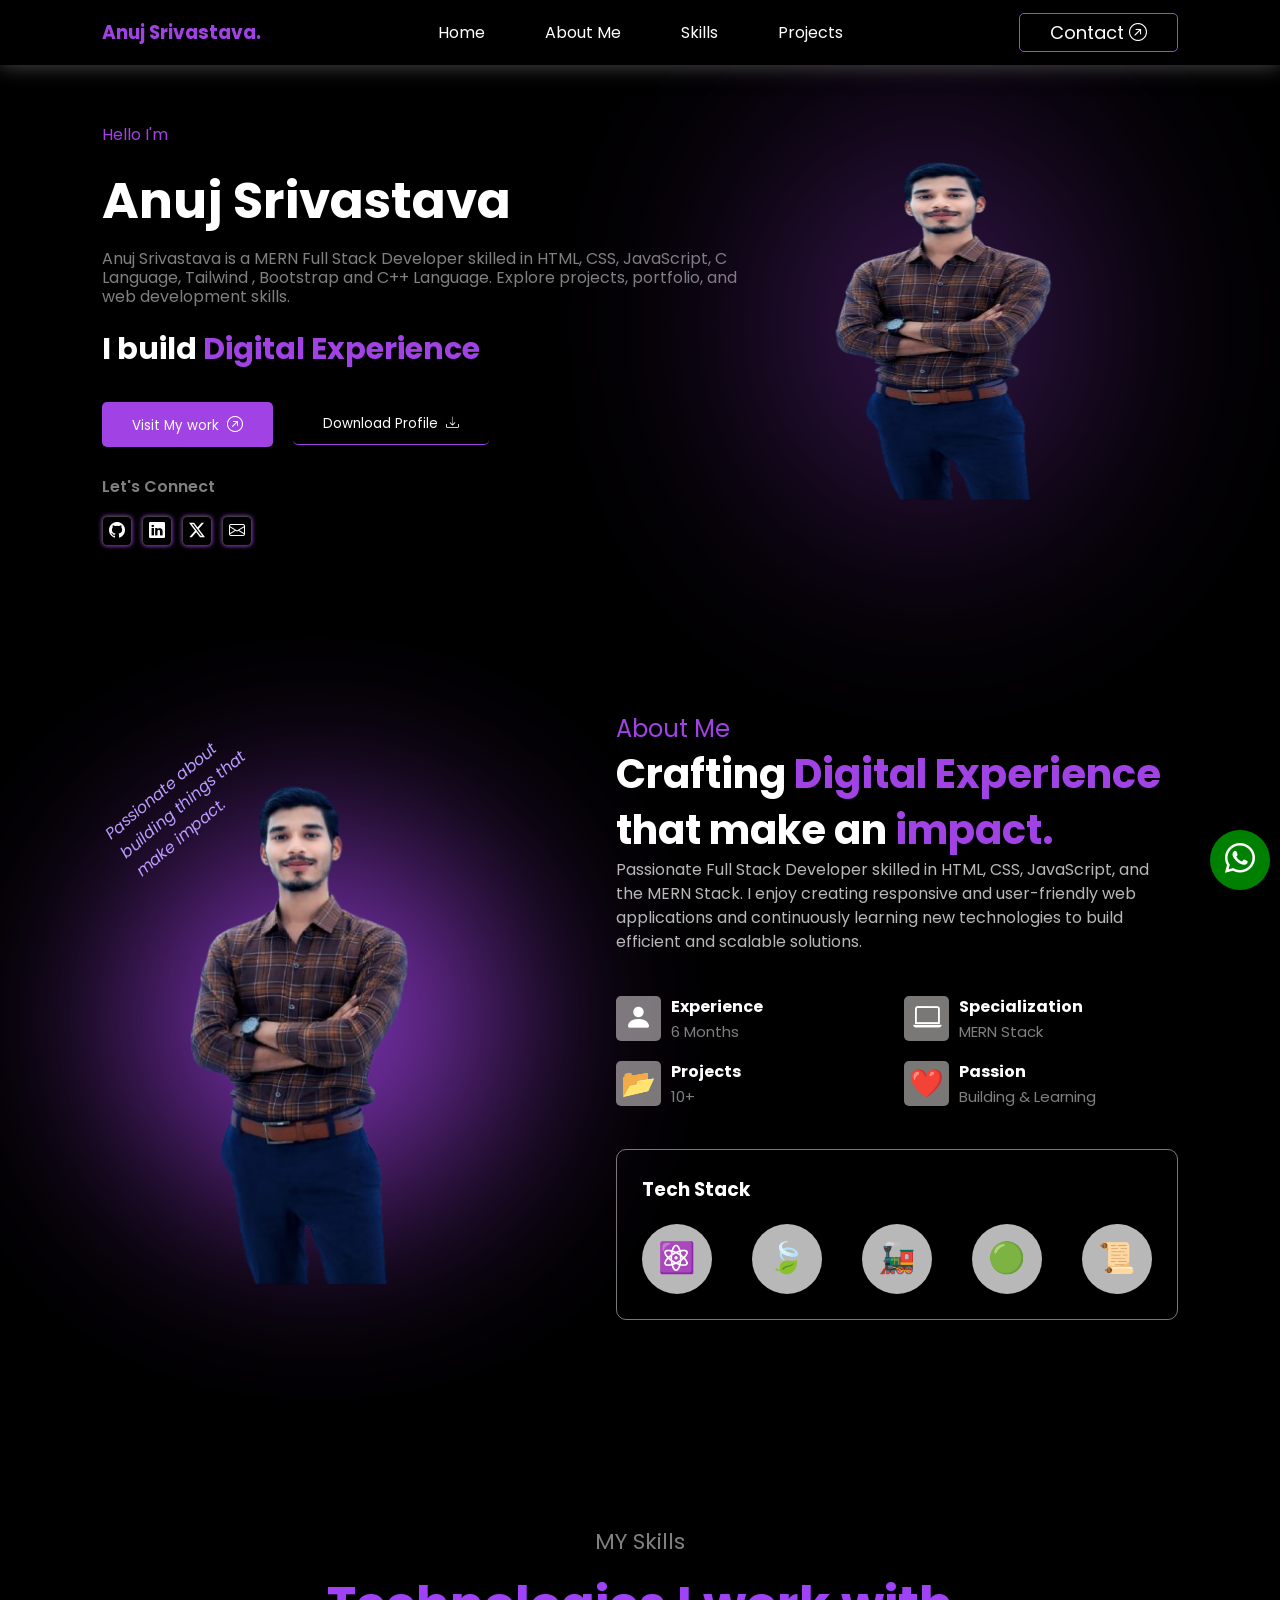
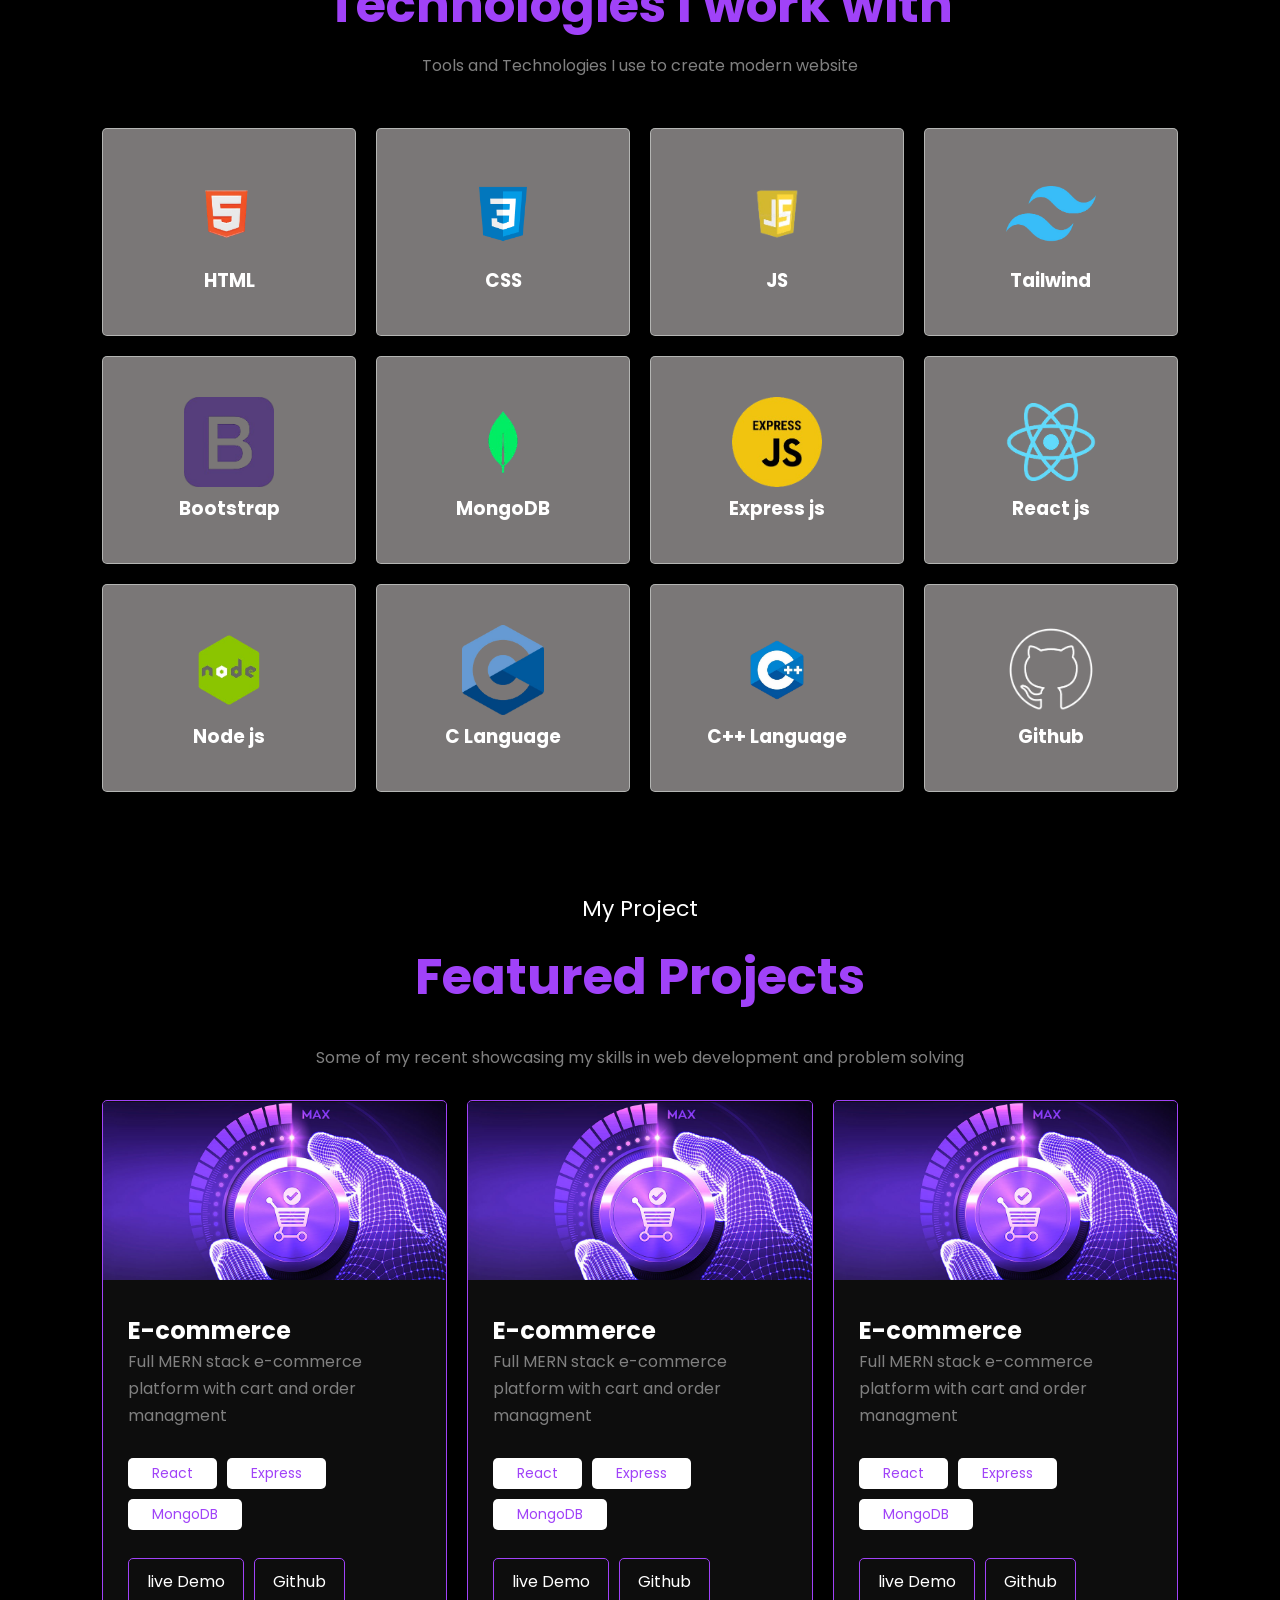
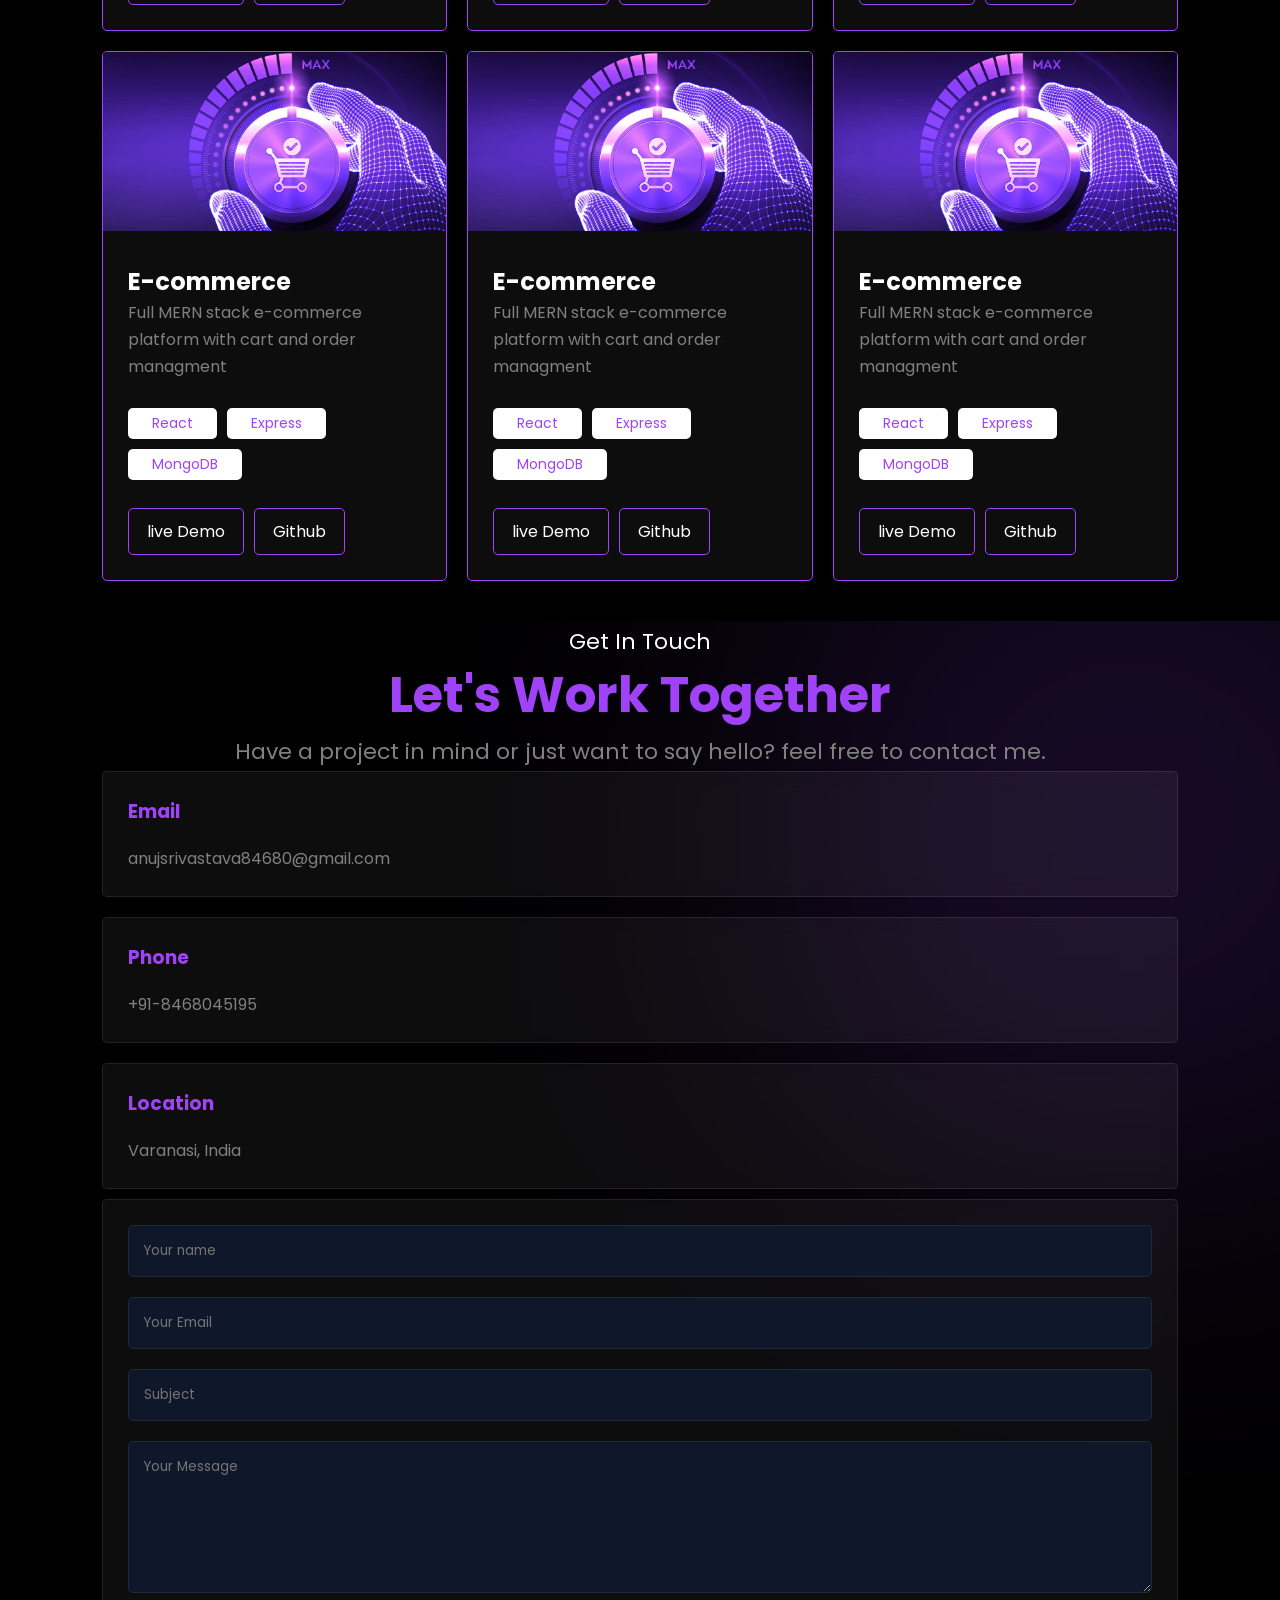
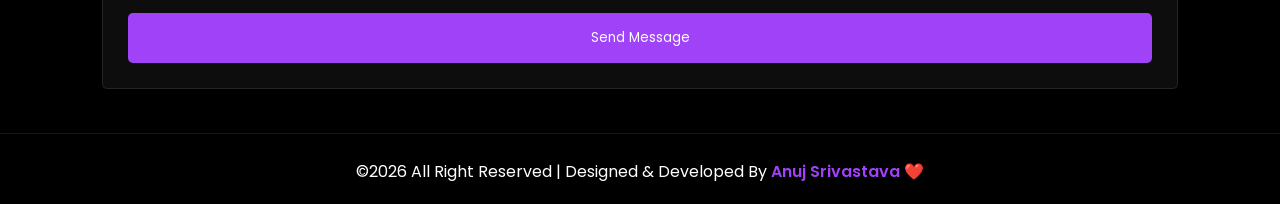
==== Assest/index.html @ db4c2154 "animation" ====
<!DOCTYPE html>
<html lang="en">

<head>
    <meta charset="UTF-8">
    <meta name="viewport" content="width=device-width, initial-scale=1.0">
    <!-- Bootstrap Icons -->
    <link rel="stylesheet" href="https://cdn.jsdelivr.net/npm/bootstrap-icons@1.13.1/font/bootstrap-icons.min.css">
    <title>Anuj Srivastava | MERN Full Stack Developer</title>

    <meta name="description"
        content="Anuj Srivastava is a MERN Full Stack Developer skilled in HTML, CSS, JavaScript, C, and C++. Explore projects, portfolio, and web development skills.">

    <meta name="keywords"
        content="Anuj Srivastava, MERN Full Stack Developer, Frontend Developer, HTML, CSS, JavaScript, React JS, Node JS, Express JS, MongoDB, C Language, C++, Web Developer, Portfolio, Responsive Website, Full Stack Developer India">

    <meta name="author" content="Anuj Srivastava">
<link
    rel="stylesheet"
    href="https://cdnjs.cloudflare.com/ajax/libs/animate.css/4.1.1/animate.min.css"
  />
    <link rel="stylesheet" href="style.css">
    <link rel="stylesheet" href="responsivecss.css">
    <link href="https://unpkg.com/aos@2.3.1/dist/aos.css" rel="stylesheet">

    <link rel="preconnect" href="https://fonts.googleapis.com">
    <link rel="preconnect" href="https://fonts.gstatic.com" crossorigin>
    <link
        href="https://fonts.googleapis.com/css2?family=Poppins:ital,wght@0,100;0,200;0,300;0,400;0,500;0,600;0,700;0,800;0,900;1,100;1,200;1,300;1,400;1,500;1,600;1,700;1,800;1,900&display=swap"
        rel="stylesheet">
</head>

<body>

    <a href="https://wa.me/918468045195?text=Hello%20Sir,%20I%20am%20interested%20in%20your%20services."
        target="_blank">

        <div class="floating-btn">
            <i class="bi bi-whatsapp"></i>
        </div>
    </a>


    <!-- Navbar Start-->
    <div class="navbar">
        <div class="logo">
            <h3 class="animate__animated animate__zoomIn">Anuj Srivastava.</h3>
        </div>
        <ul class="animate__animated animate__zoomIn">
            <li><a href="#hero" >Home</a></li>
            <li><a href="#about">About Me</a></li>
            <li><a href="#skills">Skills</a></li>
            <li><a href="#project">Projects</a></li>
        </ul>
        <a href="tel:918468045195" class="animate__animated animate__zoomIn"><button>Contact <i class="bi bi-arrow-up-right-circle"></i></button></a>
    </div>
    <!-- Navbar End -->


    <!-- Hero Start -->
    <section id="hero">




        <div class="hero-content">
            <p class="hero-hello" data-aos="fade-down">Hello I'm </p>
            <h1 class="animate__animated animate__zoomIn">Anuj Srivastava</h1>
            <p cdata-aos="fade-left" class="animate__animated animate__zoomInLeft">Anuj Srivastava is a MERN Full Stack Developer skilled in HTML, CSS, JavaScript, C Language, Tailwind , Bootstrap and C++ Language. Explore
                projects, portfolio, and web development skills.</p>
            <h3 class="hero-sub-heading animate__animated animate__zoomInLeft" >I build <span>Digital Experience</span></h3>

            <div class="hero-buttons">
                <a href="#project"> <button class="primary"  data-aos="fade-down"
     data-aos-easing="linear"
     data-aos-duration="800">Visit My work &nbsp;<i
                            class="bi bi-arrow-up-right-circle"></i></button></a>
                <a href="Images/anuj.pdf" download="Anuj_Srivastava_Profile "> <button class="secondry"  data-aos="fade-down"
     data-aos-easing="linear"
     data-aos-duration="800">Download Profile
                        &nbsp<i class="bi bi-download"></i></button></a>
            </div>
            <p class="let-connect" data-aos="fade-down"
     data-aos-easing="linear"
     data-aos-duration="800"
     >Let's Connect</p>
            <div class="social"  data-aos="fade-down"
     data-aos-easing="linear"
     data-aos-duration="800">
                <a href="https://github.com/"><i class="bi bi-github" ></i></a>
                <a href="https://www.linkedin.com/feed/"><i class="bi bi-linkedin"></i></a>
                <a href="#"><i class="bi bi-twitter-x"></i></a>
                <a href="#"><i class="bi bi-envelope"></i></a>
            </div>
        </div>
        <div class="hero-image animate__animated animate__zoomInUp">
            <img src="Images/anujphoto1.png" alt="" class="profile-image">

        </div>
    </section>

    <!-- Hero End -->

    <!-- About Start -->

    <section id="about">
        <div class="about-left " data-aos="fade-right">
            <div class="circle"></div>
            <img src="Images/anujphoto1.png" alt="Anuj Srivstava" class="circle-image">
            <div class="note">Passionate about building things that make impact.</div>
        </div>
        <div class="about-right" data-aos="fade-down">
            <div class="tag">About Me</div>
            <h2>Crafting <span> Digital Experience</span> that make an<span> impact.</span></h2>
            <p>Passionate Full Stack Developer skilled in HTML, CSS, JavaScript, and the MERN Stack. I enjoy creating
                responsive and user-friendly web applications and continuously learning new technologies to build
                efficient and scalable solutions.</p>
            <div class="cards">

                <div class="card">

                    <div class="icon"><i class="bi bi-person-fill"></i></div>
                    <div>
                        <h4>Experience</h4>
                        <span>6 Months</span>
                    </div>

                </div>



                <div class="card">

                    <div class="icon"><i class="bi bi-laptop"></i></div>
                    <div>
                        <h4>Specialization</h4>
                        <span>MERN Stack</span>
                    </div>

                </div>
        


                <div class="card">

                    <div class="icon">📂</div>
                    <div>
                        <h4>Projects</h4>
                        <span> 10+</span>
                    </div>

                </div>



                <div class="card">

                    <div class="icon">❤️</div>
                    <div>
                        <h4>Passion</h4>
                        <span>Building & Learning</span>
                    </div>

                </div>





            </div>


            <div class="tech-stack">
                <h3>Tech Stack</h3>
                <div class="tech-icons">
                    <span>⚛️</span>
                    <span>🍃</span>
                    <span>🚂</span>
                    <span>🟢</span>
                    <span>📜</span>
                </div>
            </div>


        </div>
    </section>



    <!-- About End -->

    <!-- skill start -->

    <section id="skills">
        <div class="section-title">
            <span  data-aos="fade-down"
     data-aos-easing="linear"
     data-aos-duration="800">MY Skills</span>
            <h2  data-aos="fade-down"
     data-aos-easing="linear"
     data-aos-duration="800">Technologies I work with</h2>
            <p  data-aos="fade-down"
     data-aos-easing="linear"
     data-aos-duration="800">Tools and Technologies I use to create modern website</p>
        </div>

        <div class="skills-container">
            <div class="skill-card" data-aos="fade-up">
                <img src="Images/html.png" alt="">
                <h3>HTML</h3>
            </div>


            <div class="skill-card" data-aos="fade-down">
                <img src="Images/css.png" alt="">
                <h3>CSS</h3>
            </div>


            <div class="skill-card" data-aos="fade-down">
                <img src="Images/js.png" alt="">
                <h3>JS</h3>
            </div>

            <div class="skill-card" data-aos="fade-up">
                <img src="Images/tailwind.png" alt="">
                <h3>Tailwind</h3>
            </div>


            <div class="skill-card" data-aos="fade-up">
                <img src="Images/bootstrap.png" alt="">
                <h3>Bootstrap</h3>
            </div>

            <div class="skill-card" data-aos="fade-down">
                <img src="Images/mongoDB.png" alt="">
                <h3>MongoDB</h3>
            </div>

            <div class="skill-card" data-aos="fade-down">
                <img src="Images/express.png" alt="">
                <h3>Express js</h3>
            </div>

            <div class="skill-card" data-aos="fade-up">
                <img src="Images/react.png" alt="">
                <h3>React js</h3>
            </div>

              <div class="skill-card" data-aos="fade-up">
                <img src="Images/node.png" alt="">
                <h3>Node js</h3>
            </div>

            <div class="skill-card" data-aos="fade-down">
                <img src="Images/c.png" alt="">
                <h3>C Language</h3>
            </div>

            <div class="skill-card" data-aos="fade-down">
                <img src="Images/c++.png" alt="">
                <h3>C++ Language</h3>
            </div>

            <div class="skill-card" data-aos="fade-up">
                <img src="Images/github.png" alt="">
                <h3>Github</h3>
            </div>
        </div>
    </section>

    <!-- Skill End -->

    <!-- Project Start -->

    <section id="project">
        <div class="project-heading">
            <span  data-aos="fade-down"
     data-aos-easing="linear"
     data-aos-duration="800">My Project</span>
            <h2  data-aos="fade-down"
     data-aos-easing="linear"
     data-aos-duration="800">Featured Projects</h2>
            <p  data-aos="fade-down"
     data-aos-easing="linear"
     data-aos-duration="800">Some of my recent showcasing my skills in web development and problem solving </p>
        </div>

        <div class="project-container">
            <div class="project-card" data-aos="fade-up">
                <img src="Images/e-commerce.png" alt="">
                <div class="project-content">
                    <h2  data-aos="fade-down"
     data-aos-easing="linear"
     data-aos-duration="800">E-commerce</h2>
                    <p  data-aos="fade-down"
     data-aos-easing="linear"
     data-aos-duration="800">Full MERN stack e-commerce platform with cart and order managment</p>
                    <div class="project-tech">
                        <span data-aos="fade-down"
     data-aos-easing="linear"
     data-aos-duration="800">React</span>
                        <span data-aos="fade-down"
     data-aos-easing="linear"
     data-aos-duration="800">Express</span>
                        <span data-aos="fade-down"
     data-aos-easing="linear"
     data-aos-duration="800">MongoDB</span>
                    </div>
                    <div class="project-button">
                        <a href="#" data-aos="fade-down"
     data-aos-easing="linear"
     data-aos-duration="800">live Demo</a>
                        <a href="#" data-aos="fade-down"
     data-aos-easing="linear"
     data-aos-duration="800">Github</a>
                    </div>
                </div>
            </div>

            <div class="project-card" data-aos="fade-up">
                <img src="Images/e-commerce.png" alt="">
                <div class="project-content">
                    <h2 data-aos="fade-down"
     data-aos-easing="linear"
     data-aos-duration="800">E-commerce</h2>
                    <p data-aos="fade-down"
     data-aos-easing="linear"
     data-aos-duration="800">Full MERN stack e-commerce platform with cart and order managment</p>
                    <div class="project-tech">
                        <span data-aos="fade-down"
     data-aos-easing="linear"
     data-aos-duration="800">React</span>
                        <span data-aos="fade-down"
     data-aos-easing="linear"
     data-aos-duration="800">Express</span>
                        <span data-aos="fade-down"
     data-aos-easing="linear"
     data-aos-duration="800">MongoDB</span>
                    </div>
                    <div class="project-button">
                        <a href="#" data-aos="fade-down"
     data-aos-easing="linear"
     data-aos-duration="800">live Demo</a>
                        <a href="#" data-aos="fade-down"
     data-aos-easing="linear"
     data-aos-duration="800">Github</a>
                    </div>
                </div>
            </div>

            <div class="project-card" data-aos="fade-up">
                <img src="Images/e-commerce.png" alt="">
                <div class="project-content">
                    <h2 data-aos="fade-down"
     data-aos-easing="linear"
     data-aos-duration="800">E-commerce</h2>
                    <p>Full MERN stack e-commerce platform with cart and order managment</p>
                    <div class="project-tech">
                        <span data-aos="fade-down"
     data-aos-easing="linear"
     data-aos-duration="800">React</span>
                        <span data-aos="fade-down"
     data-aos-easing="linear"
     data-aos-duration="800">Express</span>
                        <span data-aos="fade-down"
     data-aos-easing="linear"
     data-aos-duration="800">MongoDB</span>
                    </div>
                    <div class="project-button">
                        <a href="#" data-aos="fade-down"
     data-aos-easing="linear"
     data-aos-duration="800">live Demo</a>
                        <a href="#" data-aos="fade-down"
     data-aos-easing="linear"
     data-aos-duration="800">Github</a>
                    </div>
                </div>
            </div>

            <div class="project-card" data-aos="fade-up">
                <img src="Images/e-commerce.png" alt="">
                <div class="project-content">
                    <h2 data-aos="fade-right"
     data-aos-offset="100"
     data-aos-easing="ease-in-sine">E-commerce</h2>
                    <p data-aos="fade-right"
     data-aos-offset="100"
     data-aos-easing="ease-in-sine">Full MERN stack e-commerce platform with cart and order managment</p>
                    <div class="project-tech">
                        <span data-aos="fade-right"
     data-aos-offset="100"
     data-aos-easing="ease-in-sine">React</span>
                        <span data-aos="fade-right"
     data-aos-offset="100"
     data-aos-easing="ease-in-sine">Express</span>
                        <span data-aos="fade-right"
     data-aos-offset="100"
     data-aos-easing="ease-in-sine">MongoDB</span>
                    </div>
                    <div class="project-button">
                        <a href="#" data-aos="fade-right"
     data-aos-offset="100"
     data-aos-easing="ease-in-sine">live Demo</a>
                        <a href="#" data-aos="fade-right"
     data-aos-offset="100"
     data-aos-easing="ease-in-sine">Github</a>
                    </div>
                </div>
            </div>

            <div class="project-card" data-aos="fade-up">
                <img src="Images/e-commerce.png" alt="">
                <div class="project-content">
                    <h2 data-aos="fade-right"
     data-aos-offset="100"
     data-aos-easing="ease-in-sine">E-commerce</h2>
                    <p data-aos="fade-right"
     data-aos-offset="100"
     data-aos-easing="ease-in-sine">Full MERN stack e-commerce platform with cart and order managment</p>
                    <div class="project-tech">
                        <span data-aos="fade-right"
     data-aos-offset="100"
     data-aos-easing="ease-in-sine">React</span>
                        <span data-aos="fade-right"
     data-aos-offset="100"
     data-aos-easing="ease-in-sine">Express</span>
                        <span data-aos="fade-right"
     data-aos-offset="100"
     data-aos-easing="ease-in-sine">MongoDB</span>
                    </div>
                    <div class="project-button">
                        <a href="#" data-aos="fade-right"
     data-aos-offset="100"
     data-aos-easing="ease-in-sine">live Demo</a>
                        <a href="#" data-aos="fade-right"
     data-aos-offset="100"
     data-aos-easing="ease-in-sine">Github</a>
                    </div>
                </div>
            </div>

            <div class="project-card" data-aos="fade-up">
                <img src="Images/e-commerce.png" alt="">
                <div class="project-content">
                    <h2 data-aos="fade-right"
     data-aos-offset="100"
     data-aos-easing="ease-in-sine">E-commerce</h2>
                    <p data-aos="fade-right"
     data-aos-offset="100"
     data-aos-easing="ease-in-sine">Full MERN stack e-commerce platform with cart and order managment</p>
                    <div class="project-tech">
                        <span data-aos="fade-right"
     data-aos-offset="100"
     data-aos-easing="ease-in-sine">React</span>
                        <span data-aos="fade-right"
     data-aos-offset="100"
     data-aos-easing="ease-in-sine">Express</span>
                        <span data-aos="fade-right"
     data-aos-offset="100"
     data-aos-easing="ease-in-sine">MongoDB</span>
                    </div>
                    <div class="project-button">
                        <a href="#" data-aos="fade-right"
     data-aos-offset="100"
     data-aos-easing="ease-in-sine">live Demo</a>
                        <a href="#" data-aos="fade-right"
     data-aos-offset="100"
     data-aos-easing="ease-in-sine">Github</a>
                    </div>
                </div>
            </div>

        </div>

    </section>

    <!-- Project end -->

    <!-- contact start -->

    <section id="contact">
        <div class="contact-heading" data-aos="fade-down">
            <span data-aos="fade-down">Get In Touch</span>
            <h2 data-aos="fade-down">Let's Work Together</h2>
            <p data-aos="fade-down">Have a project in mind or just want to say hello? feel free to contact me.</p>
        </div>

        <div class="contact-container">
            
            <div class="contact-info">
                <div class="info-card" data-aos="fade-down">
                    <h3>Email</h3>
                    <p>anujsrivastava84680@gmail.com</p>
                </div>

                <div class="info-card" data-aos="fade-down">
                    <h3>Phone</h3>
                    <p>+91-8468045195</p>
                </div>

                <div class="info-card" data-aos="fade-down">
                    <h3>Location</h3>
                    <p>Varanasi, India</p>
                </div>
            </div>

        

            <div class="contact-form" data-aos="fade-down">
                <input type="text" placeholder="Your name">
                <input type="Email" placeholder="Your Email">
                <input type="text" placeholder="Subject">
                <textarea rows="6" placeholder="Your Message"></textarea>
                <button type="submit" data-aos="fade-down">Send Message</button>
            </div>
        </div>

    </section>






























    <!-- footer start -->

    <section id="footer" >
        <p data-aos="fade-up"
     data-aos-anchor-placement="top-bottom">
            &copy;2026 All Right Reserved | Designed & Developed By <span>Anuj Srivastava ❤️</span>
        </p>
    </section>



    <!-- footer end -->




<!-- aos animation js -->
    <script src="https://unpkg.com/aos@2.3.1/dist/aos.js"></script>
<script>
  AOS.init();
</script>


</body>

</html>
---- Assest/style.css ----
*{
    margin: 0;
    padding: 0;
    box-sizing: border-box;
    font-family: "poppins",sans-serif;

}



::-webkit-scrollbar{
    width: 10px;
}
::-webkit-scrollbar-track{
    background-color: #0f172a;
}

::-webkit-scrollbar-thumb{
    background-color: rgb(160, 66, 228);
    border-radius: 20px;
}
html{
    scroll-behavior: smooth;
}



body{
    background-color: black;
    color: white;

}

.floating-btn{
    height: 60px;
    width: 60px;
    font-size: 30px;
    display: flex;
    align-items: center;
    justify-content: center;
    position: fixed;
    bottom: 10px;
    right: 10px;
    color: white;
    z-index: 99999;
    border-radius: 50%;
    background-color: green;
}


.logo>h3{
    color: rgb(160, 66, 228);

}
.navbar{
    position: sticky;
    top: 0;
    z-index: 9999;
    display: flex;
    justify-content: space-between;
    align-items: center;
    /* background-color: red; */
    padding: 0px 8%;
    box-shadow: 0px 0px 20px rgb(80,80,80) ;
    background-color: black;

}
.navbar>ul{
    display: flex;
    align-items: center;
    justify-content: center;
    list-style: none;
    gap: 20px;

}
.navbar>ul>li{
    padding: 20px;
    position: relative;
}
.navbar>ul>li>a{
    text-decoration: none;
    color: white;
}
.navbar>ul>li::after{
    content: '';
    position: absolute;
    background-color: rgb(160, 66, 228);
    width: 0px;
    height: 2px;
    bottom: 14px;
    left: 20px;
    /* background-color: white; */
    color: white;
    transition: .3s;
}

.navbar>ul>li:hover::after{
    width: 30%;
}


.navbar a>button{
    padding: 5px 30px;
    font-size: 18px;
    cursor: pointer;
    background: transparent;
    outline: none;
    color: white;
    border: 1px solid rgb(160, 66, 228);
    border-radius: 5px;
}
.navbar>button>i{
    font-size: 16px;
}


#hero{
    height: 500px;
    width: 100%;
    display: flex;
    padding: 60px 8%;
    
}
.hero-content{
    width: 60%;
}

.hero-image{
    width: 40%;
    /* background-color: red; */
}
.hero-content>.hero-hello{
    color: rgb(160, 66, 228);
    
}
.hero-sub-heading{
    font-size: 30px;
}
.hero-sub-heading>span{
    color: rgb(160, 66, 228);

}
.hero-content>h1{
    font-size: 50px;
    margin-bottom: 10px;
}
.hero-content>p{
    font-size: 16px;
    color: gray;
    line-height: 1.2;
    margin-bottom: 20px;
}
.hero-image{
    width: 40%;
    position: relative;
}
.hero-image::after{
    position: absolute;
    content: "";
    height: 400px;
    z-index: -1;
    background-color: rgb(160, 66, 228);
    width: 300px;
    filter: blur(120px);
    opacity: .4;
    border-radius: 50%;
    left: 30px;

}
.hero-image>img{
    width: 100%;
    height: 100%; 
}
.hero-buttons{
    display: flex;
    align-items: center;
    gap: 20px;
    margin-top: 30px;
}
.hero-buttons a>button{
    padding: 10px 30px;
   
    border-radius: 5px;
    border: none;
}
.primary{
    background-color: rgb(160, 66, 228);
    color: white;
    cursor: pointer;
    /* font-weight: bold;
    font-size: 18px; */
}
.primary>i{
    font-size: 16px;
}
.secondry{
    border-bottom: 1px solid rgb(160, 66, 228) !important;
     color: white;
     background-color: transparent; 
     
    }
    .let-connect{
        margin-top: 30px;
        font-size: 16px;
        font-weight: 600;
    }
.social{
    display: flex;
    gap: 10px;
}
.social>a{
    height: 30px;
    width: 30px;
    background-color: black;
    border: 1px solid rgb(62,60,60);
    color: white;
    border-radius: 5px;
    display: flex;
    justify-content: center;
    align-items: center;
    box-shadow: 0px 0px 4px rgb(160, 66, 228) ;
}


/* About Start */
#about{
    min-height: 100vh;
    padding: 80px 8%;
    display: flex;
    align-items: center;
    justify-content: space-between;
    gap: 80px;
}
.about-left{
    flex: 1;
    position: relative;
}
.circle{
    width: 380px;
    height: 380px;
    bottom: 90px;
    position: absolute;
    left: 6%;
    filter: blur(100px);
    opacity: .8;
    border-radius: 50%;
    background-color: rgb(160, 66, 228);
    
}


.about-left> .circle-image{
    width: 100%;
    max-width: 500px;
    position: relative;
    z-index: 2;
}
.note{
    position: absolute;
    line-height: 1.5;
    top: 30px;
    left: 0;
    width: 180px;
    font-size: 16px;
    color: #b99cff;
    font-style: italic;
    transform: rotate(-40deg);

}

arrow-image{
    position: absolute;
    background-color: red;
    width: 90px;
    transform: rotate(90deg);

}
.about-right{
    flex: 1;

}
.tag{
    color: rgb(160, 66, 228) ;
font-size: 24px;
}
.about-right>h2{
    font-size: 40px;
    line-height: 1.4;
}
.about-right>h2>span{
color:  rgb(160, 66, 228);
}
.about-right>p{
    color: #b8b8b8;
    line-height: 1.5;
    font-size: 16px;
    
}

/* Cards  */
.cards{
   margin-top: 40px;
   display: grid;
   grid-template-columns: repeat(2,1fr);
   gap: 15px;
}
.card{
    display: flex;
    align-items: center;
    gap: 10px;
}

.icon{
    font-size: 28px;
    width: 45px;
    height: 45px;
    background-color: rgba(243,238,238,0.5);
    border-radius: 5px;
    display: flex;
    justify-content: center;
    align-items: center;
}
.card>h4{
font-size: 24px;
}
.card span{
    color: gray;
    font-size: 15px;


}
.tech-stack{
    margin-top: 40px;
    border-radius: 16px;
    border: 1px solid rgba(243,238,238,0.5);
border-radius: 10px;
padding: 25px;}

.tech-stack h3{
    margin-bottom: 20px;
}
.stack-icons{
display: flex;

}
.tech-icons{
    display: flex;
    gap: 40px;
    font-size: 26px;
}

.tech-icons span{
    width: 70px;
    height: 70px;
    background-color: rgba(255,255,255,0.05);
    background-color: #b8b8b8;
    border-radius: 50%;
    display: flex;
    align-items: center;
    justify-content: center;
    font-size: 30px;
}





/* skill start */

#skills{
    min-height: 80vh;
    padding: 60px 8%;

}

.section-title{
    text-align: center;
    margin-bottom: 50px;
}

.section-title span{
    color: grey;
    font-size: 22px;

}
.section-title h2{
    font-size: 50px;
     color: rgb(160,66,248);
    margin: 10px 0;
}

.section-title p{
    color: grey;
}

.skills-container{
    display: grid;
    grid-template-columns: repeat(4,1fr);
    gap: 20px;
    

}

.skill-card{
    background-color: rgb(243, 238, 238, 0.5);
    border: 1px solid rgba(238, 243, 239, 0.5);
    border-radius: 5px;
    padding: 40px 20px;
    text-align: center;
    transition: .4s;
    backdrop-filter: blur(10px);
}

.skill-card:hover{
    transform: translateY(-10px);
    border-color: rgb(160,66,248);
    box-shadow: 0 0 30px rgb(139, 92, 246, 0.5);
}

.skill-card img{
    width: 90px;
    height: 90px;
    object-fit: contain;


}

#project{
    min-height: 80vh;
    padding: 40px 8%;

}
.project-heading{
    text-align: center;
    margin-bottom: 30px;

}

.project-heading span{
    margin-top: 30px;
    font-size: 22px;
}

.project-heading h2{
    color: rgb(160,66,248);
    margin: 15px 0;
    font-size: 50px;


}


.project-heading p{
    color: gray;
    margin: 30px;

}

.project-container{
    display: grid;
    grid-template-columns: repeat(3,1fr);
    gap: 20px;
}
.project-card{
        background-color: rgba(255,255,255,0.05);
    border-radius: 5px;
    border: 1px solid rgb(160,66,248);
    transition: .4s;
    overflow: hidden;
    
}
.project-card:hover{
    transform: translateY(-10px);
    border-color: white;
    box-shadow: 0 0 30px rgba(139, 96, 246, .9);
}






.project-card img{
    width: 100%;
    height: 180px;
    object-fit: contain;
}

.project-content{
    padding: 25px;
}

.project-content h3{
    font-size: 28px;
    margin-bottom: 15px;
}

.project-content p{
    color: gray;
    line-height: 1.7;
}

.project-tech{
    display: flex;
    gap: 10px;
    flex-wrap: wrap;
    margin: 28px 0;
}

.project-tech span{
    background-color: white;
    padding: 5px 24px;
    border: 20px;
    font-size: 14px;
    border-radius: 5px;
color: rgb(160,66,248);;
}

.project-button{
    display: flex;
    gap: 10px;

}
.project-button a{
    text-decoration: none;
    color: white;
    border: 1px solid rgb(160,66,248);
    padding: 10px 18px;
    border-radius: 5px;
    cursor: pointer;
    transition: .3s;

}

.project-button a:hover{
    background-color: rgb(160,66,248);
}

/* contact */

#contact{
    min-height: 80vh;
    padding: 4px 8%;
    position: relative;
    overflow: hidden;

}

#contact::before{
    content: '';
    position: absolute;
    width: 500px;
    height: 500px;
    background-color: rgb(160,66,248);
   filter: blur(200px);
opacity: 0.31;
    top: -50px;
    right: -100px;
}

.contact-heading{
    font-size: 22px;
    text-align: center;
}
.contact-heading h2{
    color: rgb(160,66,248);
    font-size: 50px;
}

.contact-heading p{
    color: grey;
    line-height: 1.7;
}


.contact-container{
    display: grid;
    grid-template-columns: repeat(1,1fr);
    gap: 10px;
}

.contact-info{
    display: flex;
    flex-direction: column;
    gap: 20px;

}

.info-card{
   background-color: rgba(255,255,255,0.05);
    padding: 25px;
    border: 1px solid rgba(255, 255, 255, .09);
    backdrop-filter: blur(10px);
    border-radius: 5px;
    display: flex;
    flex-direction: column;
    gap: 20px;
}

.info-card h3{
    color: rgb(160,66,248);

}

.info-card p{
   color: gray;
}

.contact-form{
       background-color: rgba(255,255,255,0.05);
    padding: 25px;
    border: 1px solid rgba(255, 255, 255, .09);
    backdrop-filter: blur(10px);
    border-radius: 5px;
    display: flex;
    flex-direction: column;
    gap: 20px;


}

.contact-form input, .contact-form textarea{
    width: 100%;
    background-color: #0f172a;
    border: 1px solid #1e293b;
    outline: none;
    color: white;
    padding: 15px;
    border-radius: 5px;
}

.contact-form button{
    background-color: rgb(160,66,248);
    border: none;
    color: white;
    padding: 15px;
    border-radius: 5px;
    outline: none;
    transition: .3s;
    cursor: pointer;
}
















#footer{
margin-top: 40px;
padding-top: 25px;
 border-top: 1px solid rgba(255, 255, 255, .09);
 margin-bottom: 20px;
}

#footer p{
    text-align: center;
}
#footer span{
    color: rgb(160,66,248);
    font-weight: 600;
}
---- Assest/responsivecss.css ----
@media (max-width:768px){
    *{
    margin: 0;
    padding: 0;
    box-sizing: border-box;
}

html, body{
    width: 100%;
    overflow-x: hidden;
}
    
    
    
    
    .navbar{
        display: flex;
        justify-content: space-between;
        align-items: center;

    }
    .navbar .logo>h3{
        font-size: 12px !important;
    }
    .navbar ul{
        display: none;
    }

    .navbar>a{
        padding: 10px;
        width: 50%;
    }
    .navbar a>button{
        font-size: 12px;

    }

     .navbar a>button>i{
        display: none;

    }

    #hero{
        /* display: flex; */
        flex-direction: column-reverse;
        padding: 40px 20px 50px;
        text-align: center;
        margin-top: 870px;

         
    }
    .hero-content{
        width: 100%;
    }
    .hero-buttons{
        display: flex;
        flex-direction: column;
        gap: 15px;
        align-items: center;
    }

    .hero-buttons a{
        width: 100%;
        max-width: 280px;
    }
    .social{
        justify-content: center;

    }

.hero-image{
    width: 100%;
}

.hero-image::after{
    left: 0;
    width: 100%;
}

#about{
    flex-direction: column;

}

.circle{
height: 220px;
width: 100%;
top: 10px;
}
.note{
    display: none;
}
.about-right{
    width: 100%;
    text-align: center;
    justify-content: center;
}
.about-right .tag{
    font-size: 14px;

}
.about-right h2{
    font-size: 20px;
}
.about-right p{
    font-size: 16px;
    width: 100%;
    padding: 0;
    text-align: justify;

}

.cards{
    width: 100%;
    display: flex;
    flex-direction: column;
}

/* .tech-stack .tech-icons span{
    font-size: 12px;
    height: 30px;
    width: 70px;

} */



.tech-stack .tech-icons{
    display: flex;
    /* justify-content: center; */
    gap: 10px;
    flex-wrap: wrap;
}

.tech-stack .tech-icons span{
    display: flex;
    /* justify-content: center; */
    align-items: start;
    font-size: 24px;
    height: 35px;
    width: 35px;
}

/* #skills{
min-height: 80vh;
margin-bottom: 50px;
}
.section-title{
    text-align: center;
}
.skills-container{
    display: grid;
    grid-template-columns: repeat(auto-fit,minmax(220px,1fr));
    gap: 30px;
}
.skill-card{

} */



.skills-container{
    display: grid;
    grid-template-columns: repeat(2,1fr);
    gap: 10px;
}
.section-title span{
    font-size: 18px;
}
.section-title h2{
    font-size: 22px;
}
.section-title p{
font-size: 12px;
}





.project-container{
    grid-template-columns: repeat(auto-fit,minmax(250px,1fr));
}
.project-content{
    padding: 10px;
}



#footer p{
    padding: 10px;
}





}


@media (max-width:480px){
    #hero{
        margin-top: 650px;
    }
}
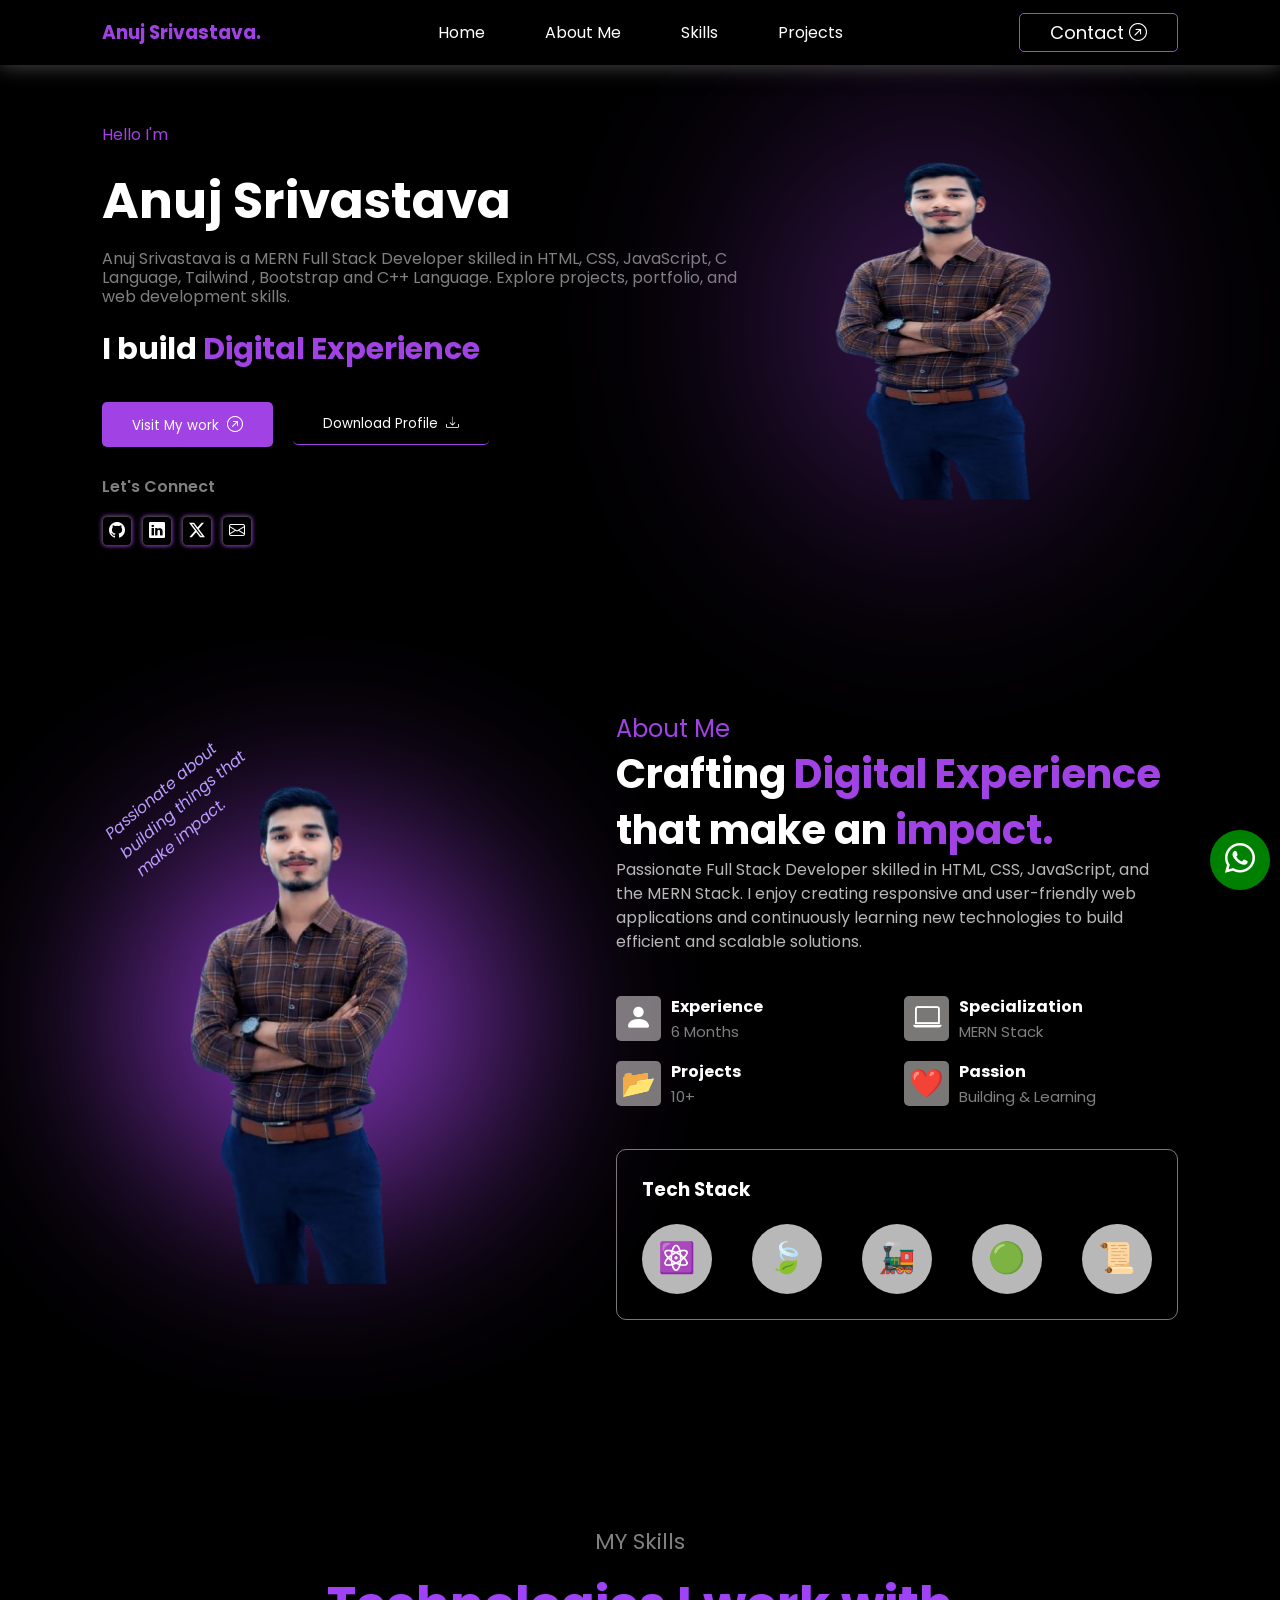
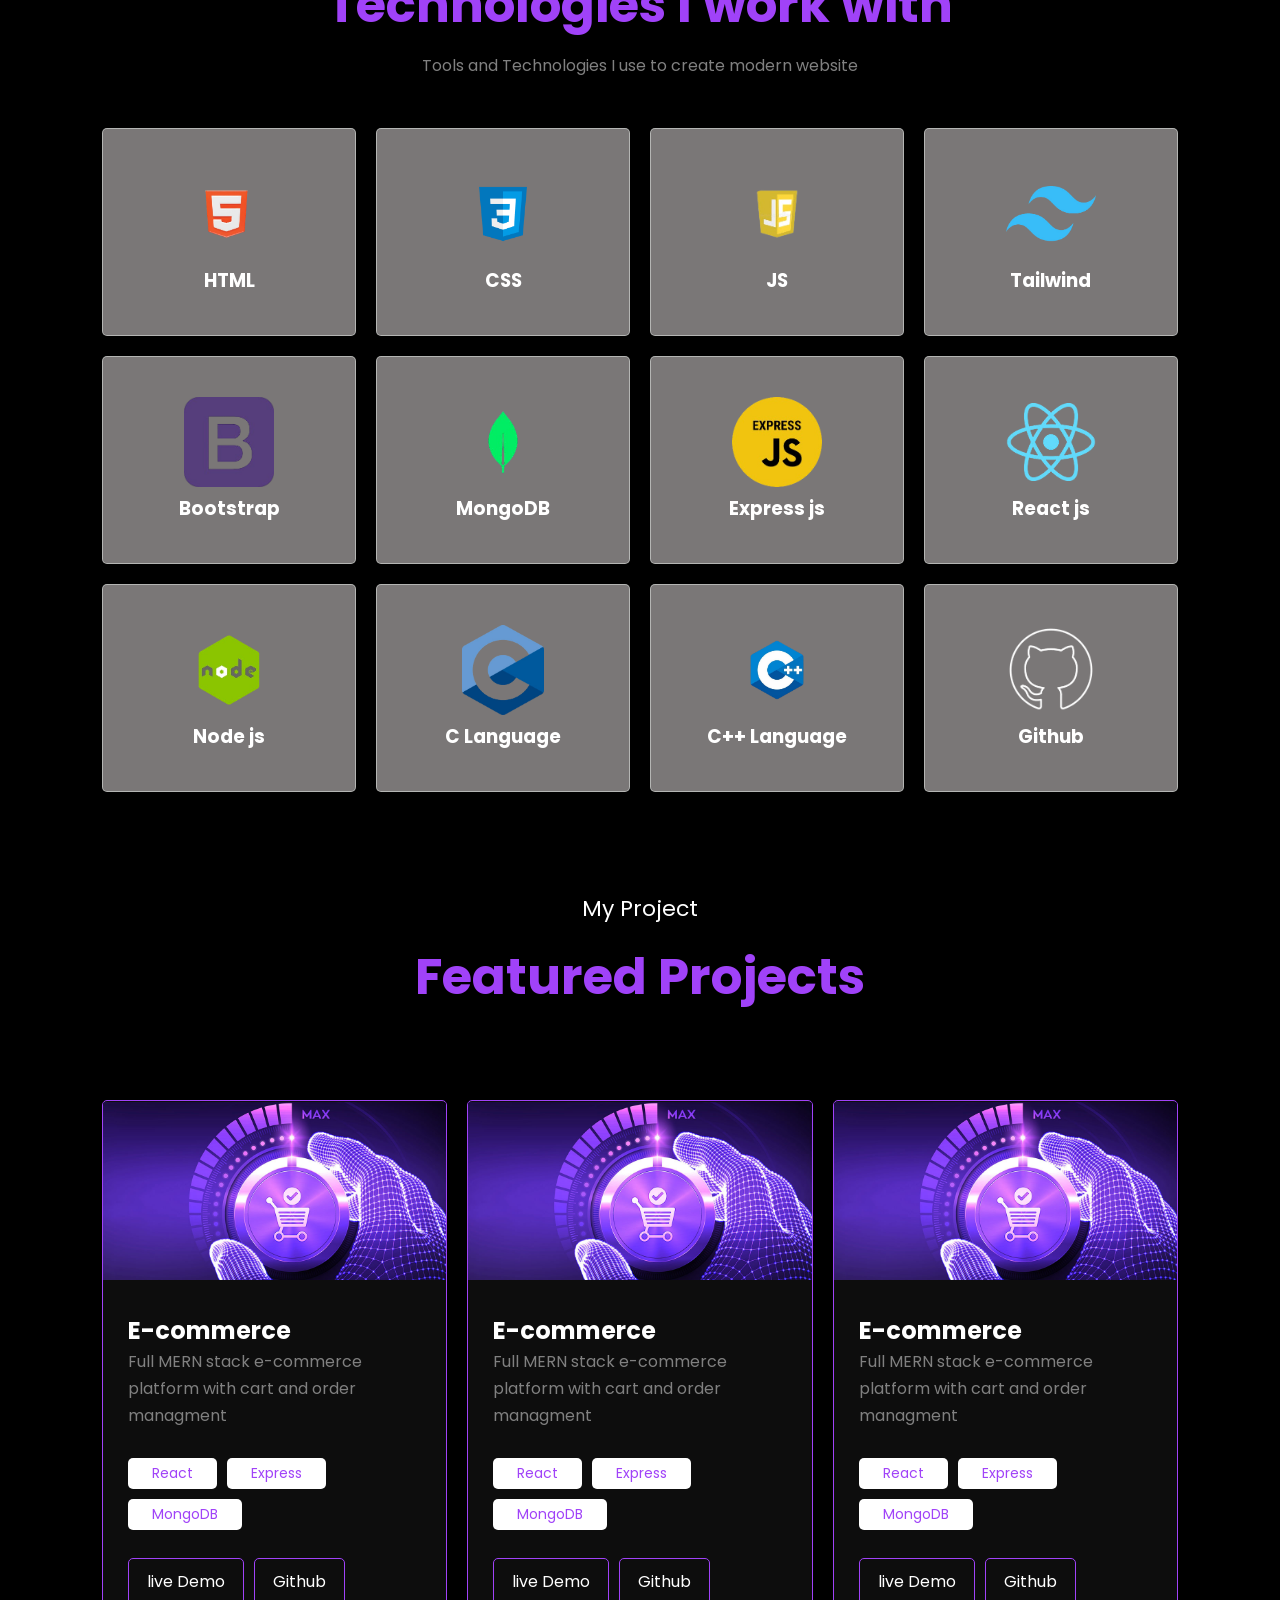
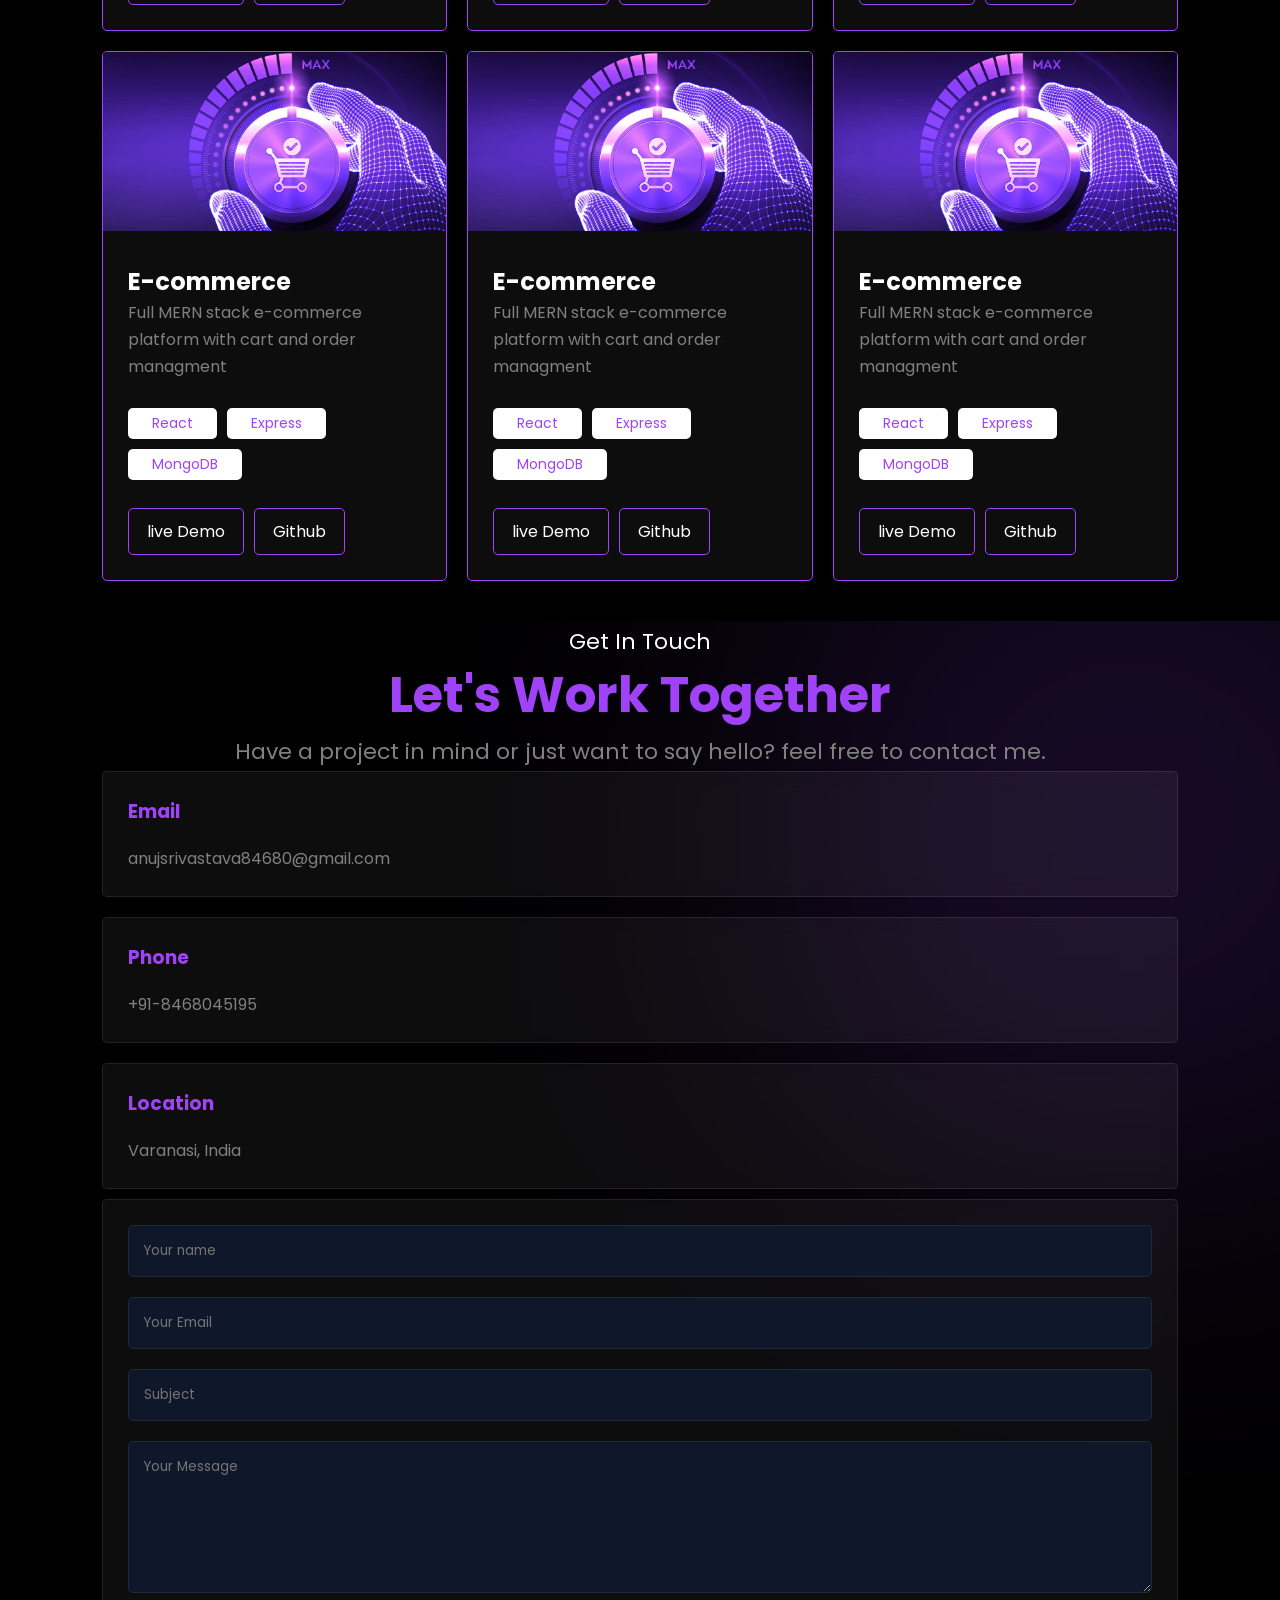
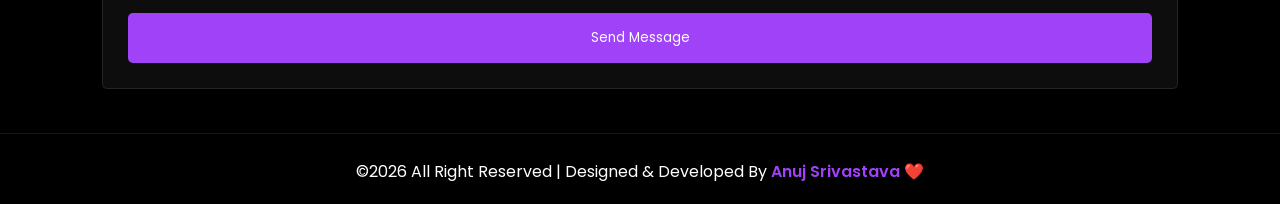
==== commit 47de612b: "added animation" ====
--- a/Assest/index.html
+++ b/Assest/index.html
@@ -15,10 +15,7 @@
         content="Anuj Srivastava, MERN Full Stack Developer, Frontend Developer, HTML, CSS, JavaScript, React JS, Node JS, Express JS, MongoDB, C Language, C++, Web Developer, Portfolio, Responsive Website, Full Stack Developer India">
 
     <meta name="author" content="Anuj Srivastava">
-<link
-    rel="stylesheet"
-    href="https://cdnjs.cloudflare.com/ajax/libs/animate.css/4.1.1/animate.min.css"
-  />
+    <link rel="stylesheet" href="https://cdnjs.cloudflare.com/ajax/libs/animate.css/4.1.1/animate.min.css" />
     <link rel="stylesheet" href="style.css">
     <link rel="stylesheet" href="responsivecss.css">
     <link href="https://unpkg.com/aos@2.3.1/dist/aos.css" rel="stylesheet">
@@ -47,12 +44,13 @@
             <h3 class="animate__animated animate__zoomIn">Anuj Srivastava.</h3>
         </div>
         <ul class="animate__animated animate__zoomIn">
-            <li><a href="#hero" >Home</a></li>
+            <li><a href="#hero">Home</a></li>
             <li><a href="#about">About Me</a></li>
             <li><a href="#skills">Skills</a></li>
             <li><a href="#project">Projects</a></li>
         </ul>
-        <a href="tel:918468045195" class="animate__animated animate__zoomIn"><button>Contact <i class="bi bi-arrow-up-right-circle"></i></button></a>
+        <a href="tel:918468045195" class="animate__animated animate__zoomIn"><button>Contact <i
+                    class="bi bi-arrow-up-right-circle"></i></button></a>
     </div>
     <!-- Navbar End -->
 
@@ -66,28 +64,24 @@
         <div class="hero-content">
             <p class="hero-hello" data-aos="fade-down">Hello I'm </p>
             <h1 class="animate__animated animate__zoomIn">Anuj Srivastava</h1>
-            <p cdata-aos="fade-left" class="animate__animated animate__zoomInLeft">Anuj Srivastava is a MERN Full Stack Developer skilled in HTML, CSS, JavaScript, C Language, Tailwind , Bootstrap and C++ Language. Explore
+            <p cdata-aos="fade-left" class="animate__animated animate__zoomInLeft">Anuj Srivastava is a MERN Full Stack
+                Developer skilled in HTML, CSS, JavaScript, C Language, Tailwind , Bootstrap and C++ Language. Explore
                 projects, portfolio, and web development skills.</p>
-            <h3 class="hero-sub-heading animate__animated animate__zoomInLeft" >I build <span>Digital Experience</span></h3>
+            <h3 class="hero-sub-heading animate__animated animate__zoomInLeft">I build <span>Digital Experience</span>
+            </h3>
 
             <div class="hero-buttons">
-                <a href="#project"> <button class="primary"  data-aos="fade-down"
-     data-aos-easing="linear"
-     data-aos-duration="800">Visit My work &nbsp;<i
+                <a href="#project"> <button class="primary" data-aos="fade-down" data-aos-easing="linear"
+                        data-aos-duration="800">Visit My work &nbsp;<i
                             class="bi bi-arrow-up-right-circle"></i></button></a>
-                <a href="Images/anuj.pdf" download="Anuj_Srivastava_Profile "> <button class="secondry"  data-aos="fade-down"
-     data-aos-easing="linear"
-     data-aos-duration="800">Download Profile
+                <a href="Images/anuj.pdf" download="Anuj_Srivastava_Profile "> <button class="secondry"
+                        data-aos="fade-down" data-aos-easing="linear" data-aos-duration="800">Download Profile
                         &nbsp<i class="bi bi-download"></i></button></a>
             </div>
-            <p class="let-connect" data-aos="fade-down"
-     data-aos-easing="linear"
-     data-aos-duration="800"
-     >Let's Connect</p>
-            <div class="social"  data-aos="fade-down"
-     data-aos-easing="linear"
-     data-aos-duration="800">
-                <a href="https://github.com/"><i class="bi bi-github" ></i></a>
+            <p class="let-connect" data-aos="fade-down" data-aos-easing="linear" data-aos-duration="800">Let's Connect
+            </p>
+            <div class="social" data-aos="fade-down" data-aos-easing="linear" data-aos-duration="800">
+                <a href="https://github.com/"><i class="bi bi-github"></i></a>
                 <a href="https://www.linkedin.com/feed/"><i class="bi bi-linkedin"></i></a>
                 <a href="#"><i class="bi bi-twitter-x"></i></a>
                 <a href="#"><i class="bi bi-envelope"></i></a>
@@ -138,7 +132,7 @@
                     </div>
 
                 </div>
-        
+
 
 
                 <div class="card">
@@ -193,15 +187,10 @@
 
     <section id="skills">
         <div class="section-title">
-            <span  data-aos="fade-down"
-     data-aos-easing="linear"
-     data-aos-duration="800">MY Skills</span>
-            <h2  data-aos="fade-down"
-     data-aos-easing="linear"
-     data-aos-duration="800">Technologies I work with</h2>
-            <p  data-aos="fade-down"
-     data-aos-easing="linear"
-     data-aos-duration="800">Tools and Technologies I use to create modern website</p>
+            <span data-aos="fade-down" data-aos-easing="linear" data-aos-duration="800">MY Skills</span>
+            <h2 data-aos="fade-down" data-aos-easing="linear" data-aos-duration="800">Technologies I work with</h2>
+            <p data-aos="fade-down" data-aos-easing="linear" data-aos-duration="800">Tools and Technologies I use to
+                create modern website</p>
         </div>
 
         <div class="skills-container">
@@ -248,7 +237,7 @@
                 <h3>React js</h3>
             </div>
 
-              <div class="skill-card" data-aos="fade-up">
+            <div class="skill-card" data-aos="fade-up">
                 <img src="Images/node.png" alt="">
                 <h3>Node js</h3>
             </div>
@@ -276,198 +265,122 @@
 
     <section id="project">
         <div class="project-heading">
-            <span  data-aos="fade-down"
-     data-aos-easing="linear"
-     data-aos-duration="800">My Project</span>
-            <h2  data-aos="fade-down"
-     data-aos-easing="linear"
-     data-aos-duration="800">Featured Projects</h2>
-            <p  data-aos="fade-down"
-     data-aos-easing="linear"
-     data-aos-duration="800">Some of my recent showcasing my skills in web development and problem solving </p>
+            <span data-aos="fade-down" data-aos-easing="linear" data-aos-duration="800">My Project</span>
+            <h2 data-aos="fade-down" data-aos-easing="linear" data-aos-duration="800">Featured Projects</h2>
+            <p data-aos="fade-down" data-aos-easing="linear" data-aos-duration="800">Some of my recent showcasing my
+                skills in web development and problem solving </p>
         </div>
 
         <div class="project-container">
             <div class="project-card" data-aos="fade-up">
                 <img src="Images/e-commerce.png" alt="">
                 <div class="project-content">
-                    <h2  data-aos="fade-down"
-     data-aos-easing="linear"
-     data-aos-duration="800">E-commerce</h2>
-                    <p  data-aos="fade-down"
-     data-aos-easing="linear"
-     data-aos-duration="800">Full MERN stack e-commerce platform with cart and order managment</p>
-                    <div class="project-tech">
-                        <span data-aos="fade-down"
-     data-aos-easing="linear"
-     data-aos-duration="800">React</span>
-                        <span data-aos="fade-down"
-     data-aos-easing="linear"
-     data-aos-duration="800">Express</span>
-                        <span data-aos="fade-down"
-     data-aos-easing="linear"
-     data-aos-duration="800">MongoDB</span>
-                    </div>
-                    <div class="project-button">
-                        <a href="#" data-aos="fade-down"
-     data-aos-easing="linear"
-     data-aos-duration="800">live Demo</a>
-                        <a href="#" data-aos="fade-down"
-     data-aos-easing="linear"
-     data-aos-duration="800">Github</a>
-                    </div>
-                </div>
-            </div>
-
-            <div class="project-card" data-aos="fade-up">
-                <img src="Images/e-commerce.png" alt="">
-                <div class="project-content">
-                    <h2 data-aos="fade-down"
-     data-aos-easing="linear"
-     data-aos-duration="800">E-commerce</h2>
-                    <p data-aos="fade-down"
-     data-aos-easing="linear"
-     data-aos-duration="800">Full MERN stack e-commerce platform with cart and order managment</p>
-                    <div class="project-tech">
-                        <span data-aos="fade-down"
-     data-aos-easing="linear"
-     data-aos-duration="800">React</span>
-                        <span data-aos="fade-down"
-     data-aos-easing="linear"
-     data-aos-duration="800">Express</span>
-                        <span data-aos="fade-down"
-     data-aos-easing="linear"
-     data-aos-duration="800">MongoDB</span>
-                    </div>
-                    <div class="project-button">
-                        <a href="#" data-aos="fade-down"
-     data-aos-easing="linear"
-     data-aos-duration="800">live Demo</a>
-                        <a href="#" data-aos="fade-down"
-     data-aos-easing="linear"
-     data-aos-duration="800">Github</a>
-                    </div>
-                </div>
-            </div>
-
-            <div class="project-card" data-aos="fade-up">
-                <img src="Images/e-commerce.png" alt="">
-                <div class="project-content">
-                    <h2 data-aos="fade-down"
-     data-aos-easing="linear"
-     data-aos-duration="800">E-commerce</h2>
+                    <h2 data-aos="fade-down" data-aos-easing="linear" data-aos-duration="800">E-commerce</h2>
+                    <p data-aos="fade-down" data-aos-easing="linear" data-aos-duration="800">Full MERN stack e-commerce
+                        platform with cart and order managment</p>
+                    <div class="project-tech">
+                        <span data-aos="fade-down" data-aos-easing="linear" data-aos-duration="800">React</span>
+                        <span data-aos="fade-down" data-aos-easing="linear" data-aos-duration="800">Express</span>
+                        <span data-aos="fade-down" data-aos-easing="linear" data-aos-duration="800">MongoDB</span>
+                    </div>
+                    <div class="project-button">
+                        <a href="#" data-aos="fade-down" data-aos-easing="linear" data-aos-duration="800">live Demo</a>
+                        <a href="#" data-aos="fade-down" data-aos-easing="linear" data-aos-duration="800">Github</a>
+                    </div>
+                </div>
+            </div>
+
+            <div class="project-card" data-aos="fade-up">
+                <img src="Images/e-commerce.png" alt="">
+                <div class="project-content">
+                    <h2 data-aos="fade-down" data-aos-easing="linear" data-aos-duration="800">E-commerce</h2>
+                    <p data-aos="fade-down" data-aos-easing="linear" data-aos-duration="800">Full MERN stack e-commerce
+                        platform with cart and order managment</p>
+                    <div class="project-tech">
+                        <span data-aos="fade-down" data-aos-easing="linear" data-aos-duration="800">React</span>
+                        <span data-aos="fade-down" data-aos-easing="linear" data-aos-duration="800">Express</span>
+                        <span data-aos="fade-down" data-aos-easing="linear" data-aos-duration="800">MongoDB</span>
+                    </div>
+                    <div class="project-button">
+                        <a href="#" data-aos="fade-down" data-aos-easing="linear" data-aos-duration="800">live Demo</a>
+                        <a href="#" data-aos="fade-down" data-aos-easing="linear" data-aos-duration="800">Github</a>
+                    </div>
+                </div>
+            </div>
+
+            <div class="project-card" data-aos="fade-up">
+                <img src="Images/e-commerce.png" alt="">
+                <div class="project-content">
+                    <h2 data-aos="fade-down" data-aos-easing="linear" data-aos-duration="800">E-commerce</h2>
                     <p>Full MERN stack e-commerce platform with cart and order managment</p>
                     <div class="project-tech">
-                        <span data-aos="fade-down"
-     data-aos-easing="linear"
-     data-aos-duration="800">React</span>
-                        <span data-aos="fade-down"
-     data-aos-easing="linear"
-     data-aos-duration="800">Express</span>
-                        <span data-aos="fade-down"
-     data-aos-easing="linear"
-     data-aos-duration="800">MongoDB</span>
-                    </div>
-                    <div class="project-button">
-                        <a href="#" data-aos="fade-down"
-     data-aos-easing="linear"
-     data-aos-duration="800">live Demo</a>
-                        <a href="#" data-aos="fade-down"
-     data-aos-easing="linear"
-     data-aos-duration="800">Github</a>
-                    </div>
-                </div>
-            </div>
-
-            <div class="project-card" data-aos="fade-up">
-                <img src="Images/e-commerce.png" alt="">
-                <div class="project-content">
-                    <h2 data-aos="fade-right"
-     data-aos-offset="100"
-     data-aos-easing="ease-in-sine">E-commerce</h2>
-                    <p data-aos="fade-right"
-     data-aos-offset="100"
-     data-aos-easing="ease-in-sine">Full MERN stack e-commerce platform with cart and order managment</p>
-                    <div class="project-tech">
-                        <span data-aos="fade-right"
-     data-aos-offset="100"
-     data-aos-easing="ease-in-sine">React</span>
-                        <span data-aos="fade-right"
-     data-aos-offset="100"
-     data-aos-easing="ease-in-sine">Express</span>
-                        <span data-aos="fade-right"
-     data-aos-offset="100"
-     data-aos-easing="ease-in-sine">MongoDB</span>
-                    </div>
-                    <div class="project-button">
-                        <a href="#" data-aos="fade-right"
-     data-aos-offset="100"
-     data-aos-easing="ease-in-sine">live Demo</a>
-                        <a href="#" data-aos="fade-right"
-     data-aos-offset="100"
-     data-aos-easing="ease-in-sine">Github</a>
-                    </div>
-                </div>
-            </div>
-
-            <div class="project-card" data-aos="fade-up">
-                <img src="Images/e-commerce.png" alt="">
-                <div class="project-content">
-                    <h2 data-aos="fade-right"
-     data-aos-offset="100"
-     data-aos-easing="ease-in-sine">E-commerce</h2>
-                    <p data-aos="fade-right"
-     data-aos-offset="100"
-     data-aos-easing="ease-in-sine">Full MERN stack e-commerce platform with cart and order managment</p>
-                    <div class="project-tech">
-                        <span data-aos="fade-right"
-     data-aos-offset="100"
-     data-aos-easing="ease-in-sine">React</span>
-                        <span data-aos="fade-right"
-     data-aos-offset="100"
-     data-aos-easing="ease-in-sine">Express</span>
-                        <span data-aos="fade-right"
-     data-aos-offset="100"
-     data-aos-easing="ease-in-sine">MongoDB</span>
-                    </div>
-                    <div class="project-button">
-                        <a href="#" data-aos="fade-right"
-     data-aos-offset="100"
-     data-aos-easing="ease-in-sine">live Demo</a>
-                        <a href="#" data-aos="fade-right"
-     data-aos-offset="100"
-     data-aos-easing="ease-in-sine">Github</a>
-                    </div>
-                </div>
-            </div>
-
-            <div class="project-card" data-aos="fade-up">
-                <img src="Images/e-commerce.png" alt="">
-                <div class="project-content">
-                    <h2 data-aos="fade-right"
-     data-aos-offset="100"
-     data-aos-easing="ease-in-sine">E-commerce</h2>
-                    <p data-aos="fade-right"
-     data-aos-offset="100"
-     data-aos-easing="ease-in-sine">Full MERN stack e-commerce platform with cart and order managment</p>
-                    <div class="project-tech">
-                        <span data-aos="fade-right"
-     data-aos-offset="100"
-     data-aos-easing="ease-in-sine">React</span>
-                        <span data-aos="fade-right"
-     data-aos-offset="100"
-     data-aos-easing="ease-in-sine">Express</span>
-                        <span data-aos="fade-right"
-     data-aos-offset="100"
-     data-aos-easing="ease-in-sine">MongoDB</span>
-                    </div>
-                    <div class="project-button">
-                        <a href="#" data-aos="fade-right"
-     data-aos-offset="100"
-     data-aos-easing="ease-in-sine">live Demo</a>
-                        <a href="#" data-aos="fade-right"
-     data-aos-offset="100"
-     data-aos-easing="ease-in-sine">Github</a>
+                        <span data-aos="fade-down" data-aos-easing="linear" data-aos-duration="800">React</span>
+                        <span data-aos="fade-down" data-aos-easing="linear" data-aos-duration="800">Express</span>
+                        <span data-aos="fade-down" data-aos-easing="linear" data-aos-duration="800">MongoDB</span>
+                    </div>
+                    <div class="project-button">
+                        <a href="#" data-aos="fade-down" data-aos-easing="linear" data-aos-duration="800">live Demo</a>
+                        <a href="#" data-aos="fade-down" data-aos-easing="linear" data-aos-duration="800">Github</a>
+                    </div>
+                </div>
+            </div>
+
+            <div class="project-card" data-aos="fade-up">
+                <img src="Images/e-commerce.png" alt="">
+                <div class="project-content">
+                    <h2 data-aos="fade-right" data-aos-offset="100" data-aos-easing="ease-in-sine">E-commerce</h2>
+                    <p data-aos="fade-right" data-aos-offset="100" data-aos-easing="ease-in-sine">Full MERN stack
+                        e-commerce platform with cart and order managment</p>
+                    <div class="project-tech">
+                        <span data-aos="fade-right" data-aos-offset="100" data-aos-easing="ease-in-sine">React</span>
+                        <span data-aos="fade-right" data-aos-offset="100" data-aos-easing="ease-in-sine">Express</span>
+                        <span data-aos="fade-right" data-aos-offset="100" data-aos-easing="ease-in-sine">MongoDB</span>
+                    </div>
+                    <div class="project-button">
+                        <a href="#" data-aos="fade-right" data-aos-offset="100" data-aos-easing="ease-in-sine">live
+                            Demo</a>
+                        <a href="#" data-aos="fade-right" data-aos-offset="100"
+                            data-aos-easing="ease-in-sine">Github</a>
+                    </div>
+                </div>
+            </div>
+
+            <div class="project-card" data-aos="fade-up">
+                <img src="Images/e-commerce.png" alt="">
+                <div class="project-content">
+                    <h2 data-aos="fade-right" data-aos-offset="100" data-aos-easing="ease-in-sine">E-commerce</h2>
+                    <p data-aos="fade-right" data-aos-offset="100" data-aos-easing="ease-in-sine">Full MERN stack
+                        e-commerce platform with cart and order managment</p>
+                    <div class="project-tech">
+                        <span data-aos="fade-right" data-aos-offset="100" data-aos-easing="ease-in-sine">React</span>
+                        <span data-aos="fade-right" data-aos-offset="100" data-aos-easing="ease-in-sine">Express</span>
+                        <span data-aos="fade-right" data-aos-offset="100" data-aos-easing="ease-in-sine">MongoDB</span>
+                    </div>
+                    <div class="project-button">
+                        <a href="#" data-aos="fade-right" data-aos-offset="100" data-aos-easing="ease-in-sine">live
+                            Demo</a>
+                        <a href="#" data-aos="fade-right" data-aos-offset="100"
+                            data-aos-easing="ease-in-sine">Github</a>
+                    </div>
+                </div>
+            </div>
+
+            <div class="project-card" data-aos="fade-up">
+                <img src="Images/e-commerce.png" alt="">
+                <div class="project-content">
+                    <h2 data-aos="fade-right" data-aos-offset="100" data-aos-easing="ease-in-sine">E-commerce</h2>
+                    <p data-aos="fade-right" data-aos-offset="100" data-aos-easing="ease-in-sine">Full MERN stack
+                        e-commerce platform with cart and order managment</p>
+                    <div class="project-tech">
+                        <span data-aos="fade-right" data-aos-offset="100" data-aos-easing="ease-in-sine">React</span>
+                        <span data-aos="fade-right" data-aos-offset="100" data-aos-easing="ease-in-sine">Express</span>
+                        <span data-aos="fade-right" data-aos-offset="100" data-aos-easing="ease-in-sine">MongoDB</span>
+                    </div>
+                    <div class="project-button">
+                        <a href="#" data-aos="fade-right" data-aos-offset="100" data-aos-easing="ease-in-sine">live
+                            Demo</a>
+                        <a href="#" data-aos="fade-right" data-aos-offset="100"
+                            data-aos-easing="ease-in-sine">Github</a>
                     </div>
                 </div>
             </div>
@@ -488,7 +401,7 @@
         </div>
 
         <div class="contact-container">
-            
+
             <div class="contact-info">
                 <div class="info-card" data-aos="fade-down">
                     <h3>Email</h3>
@@ -506,7 +419,7 @@
                 </div>
             </div>
 
-        
+
 
             <div class="contact-form" data-aos="fade-down">
                 <input type="text" placeholder="Your name">
@@ -550,9 +463,8 @@
 
     <!-- footer start -->
 
-    <section id="footer" >
-        <p data-aos="fade-up"
-     data-aos-anchor-placement="top-bottom">
+    <section id="footer">
+        <p data-aos="fade-up" data-aos-anchor-placement="top-bottom">
             &copy;2026 All Right Reserved | Designed & Developed By <span>Anuj Srivastava ❤️</span>
         </p>
     </section>
@@ -564,11 +476,11 @@
 
 
 
-<!-- aos animation js -->
+    <!-- aos animation js -->
     <script src="https://unpkg.com/aos@2.3.1/dist/aos.js"></script>
-<script>
-  AOS.init();
-</script>
+    <script>
+        AOS.init();
+    </script>
 
 
 </body>
--- a/Assest/responsivecss.css
+++ b/Assest/responsivecss.css
@@ -1,122 +1,134 @@
-@media (max-width:768px){
-    *{
-    margin: 0;
-    padding: 0;
-    box-sizing: border-box;
-}
-
-html, body{
-    width: 100%;
-    overflow-x: hidden;
-}
-    
-    
-    
-    
-    .navbar{
+@media (max-width:768px) {
+    * {
+        margin: 0;
+        padding: 0;
+        box-sizing: border-box;
+    }
+
+    html,
+    body {
+        width: 100%;
+        overflow-x: hidden;
+    }
+
+
+
+
+    .navbar {
         display: flex;
         justify-content: space-between;
         align-items: center;
 
     }
-    .navbar .logo>h3{
+
+    .navbar .logo>h3 {
         font-size: 12px !important;
     }
-    .navbar ul{
+
+    .navbar ul {
         display: none;
     }
 
-    .navbar>a{
+    .navbar>a {
         padding: 10px;
         width: 50%;
     }
-    .navbar a>button{
+
+    .navbar a>button {
         font-size: 12px;
 
     }
 
-     .navbar a>button>i{
+    .navbar a>button>i {
         display: none;
 
     }
 
-    #hero{
+    #hero {
         /* display: flex; */
         flex-direction: column-reverse;
         padding: 40px 20px 50px;
         text-align: center;
         margin-top: 870px;
 
-         
-    }
-    .hero-content{
-        width: 100%;
-    }
-    .hero-buttons{
+
+    }
+
+    .hero-content {
+        width: 100%;
+    }
+
+    .hero-buttons {
         display: flex;
         flex-direction: column;
         gap: 15px;
         align-items: center;
     }
 
-    .hero-buttons a{
+    .hero-buttons a {
         width: 100%;
         max-width: 280px;
     }
-    .social{
+
+    .social {
         justify-content: center;
 
     }
 
-.hero-image{
-    width: 100%;
-}
-
-.hero-image::after{
-    left: 0;
-    width: 100%;
-}
-
-#about{
-    flex-direction: column;
-
-}
-
-.circle{
-height: 220px;
-width: 100%;
-top: 10px;
-}
-.note{
-    display: none;
-}
-.about-right{
-    width: 100%;
-    text-align: center;
-    justify-content: center;
-}
-.about-right .tag{
-    font-size: 14px;
-
-}
-.about-right h2{
-    font-size: 20px;
-}
-.about-right p{
-    font-size: 16px;
-    width: 100%;
-    padding: 0;
-    text-align: justify;
-
-}
-
-.cards{
-    width: 100%;
-    display: flex;
-    flex-direction: column;
-}
-
-/* .tech-stack .tech-icons span{
+    .hero-image {
+        width: 100%;
+    }
+
+    .hero-image::after {
+        left: 0;
+        width: 100%;
+    }
+
+    #about {
+        flex-direction: column;
+
+    }
+
+    .circle {
+        height: 220px;
+        width: 100%;
+        top: 10px;
+    }
+
+    .note {
+        display: none;
+    }
+
+    .about-right {
+        width: 100%;
+        text-align: center;
+        justify-content: center;
+    }
+
+    .about-right .tag {
+        font-size: 14px;
+
+    }
+
+    .about-right h2 {
+        font-size: 20px;
+    }
+
+    .about-right p {
+        font-size: 16px;
+        width: 100%;
+        padding: 0;
+        text-align: justify;
+
+    }
+
+    .cards {
+        width: 100%;
+        display: flex;
+        flex-direction: column;
+    }
+
+    /* .tech-stack .tech-icons span{
     font-size: 12px;
     height: 30px;
     width: 70px;
@@ -125,23 +137,23 @@
 
 
 
-.tech-stack .tech-icons{
-    display: flex;
-    /* justify-content: center; */
-    gap: 10px;
-    flex-wrap: wrap;
-}
-
-.tech-stack .tech-icons span{
-    display: flex;
-    /* justify-content: center; */
-    align-items: start;
-    font-size: 24px;
-    height: 35px;
-    width: 35px;
-}
-
-/* #skills{
+    .tech-stack .tech-icons {
+        display: flex;
+        /* justify-content: center; */
+        gap: 10px;
+        flex-wrap: wrap;
+    }
+
+    .tech-stack .tech-icons span {
+        display: flex;
+        /* justify-content: center; */
+        align-items: start;
+        font-size: 24px;
+        height: 35px;
+        width: 35px;
+    }
+
+    /* #skills{
 min-height: 80vh;
 margin-bottom: 50px;
 }
@@ -159,47 +171,51 @@
 
 
 
-.skills-container{
-    display: grid;
-    grid-template-columns: repeat(2,1fr);
-    gap: 10px;
-}
-.section-title span{
-    font-size: 18px;
-}
-.section-title h2{
-    font-size: 22px;
-}
-.section-title p{
-font-size: 12px;
-}
-
-
-
-
-
-.project-container{
-    grid-template-columns: repeat(auto-fit,minmax(250px,1fr));
-}
-.project-content{
-    padding: 10px;
-}
-
-
-
-#footer p{
-    padding: 10px;
-}
-
-
-
-
-
-}
-
-
-@media (max-width:480px){
-    #hero{
+    .skills-container {
+        display: grid;
+        grid-template-columns: repeat(2, 1fr);
+        gap: 10px;
+    }
+
+    .section-title span {
+        font-size: 18px;
+    }
+
+    .section-title h2 {
+        font-size: 22px;
+    }
+
+    .section-title p {
+        font-size: 12px;
+    }
+
+
+
+
+
+    .project-container {
+        grid-template-columns: repeat(auto-fit, minmax(250px, 1fr));
+    }
+
+    .project-content {
+        padding: 10px;
+    }
+
+
+
+    #footer p {
+        padding: 10px;
+    }
+
+
+
+
+
+}
+
+
+@media (max-width:480px) {
+    #hero {
         margin-top: 650px;
     }
 }
